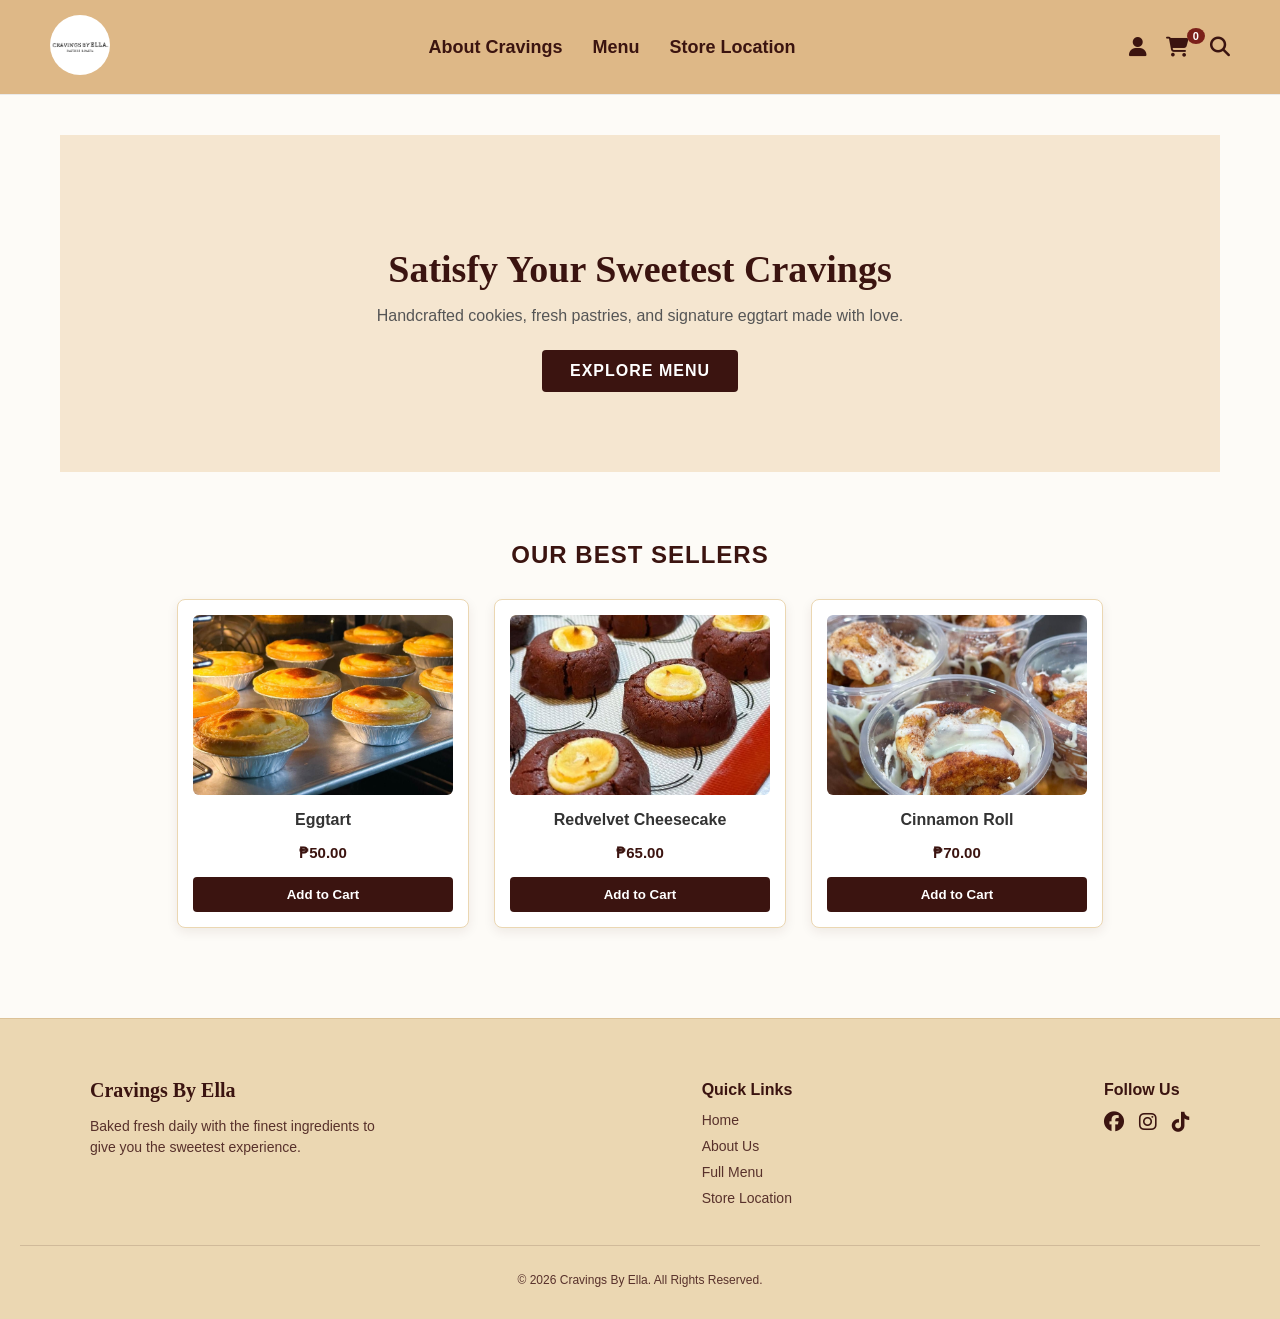
==== index.html @ 6d0ec0a1 "Initial website commit" ====
<!DOCTYPE html>
<html lang="en">
<head>
    <meta charset="UTF-8">
    <meta name="viewport" content="width=device-width, initial-scale=1.0">
    <title>Cravings By Ella</title>
    <link rel="stylesheet" href="style.css">
    <link rel="stylesheet" href="https://cdnjs.cloudflare.com/ajax/libs/font-awesome/6.5.1/css/all.min.css">
</head>
<body>

    <!-- Header Navigation Bar -->
    <header class="navbar">
      <div class="nav-logo">
        <a href="index.html"><img src="logo.jpg" alt="Cravings By Ella Logo"></a>
      </div>

      <nav class="nav-links">
        <a href="about.html">About Cravings</a>
        <a href="menu.html">Menu</a>
        <a href="locations.html">Store Location</a>
      </nav>

      <div class="nav-icons">
        <a href="account.html" title="Account"><i class="fa-solid fa-user"></i></a>
        <a href="#" id="cart-icon" title="Cart">
          <i class="fa-solid fa-cart-shopping"></i>
          <span id="cart-count">0</span>
        </a>
        <a href="#" id="search-icon" title="Search"><i class="fa-solid fa-magnifying-glass"></i></a>
      </div>

      <!-- Pop-down Search Bar -->
      <div id="search-bar" class="search-bar">
        <input type="text" placeholder="Search menu items..." id="search-input">
        <button id="close-search" class="close-search-btn">&times;</button>
      </div>
    </header>

    <!-- MAIN HOMEPAGE CONTENT -->
    <main class="page-content">
      <!-- 1. Hero Banner Section -->
      <section class="hero-section">
        <div class="hero-content">
          <h1>Satisfy Your Sweetest Cravings</h1>
          <p>Handcrafted cookies, fresh pastries, and signature eggtart made with love.</p>
          <a href="menu.html" class="btn-hero">EXPLORE MENU</a>
        </div>
      </section>

      <!-- 2. Featured Best Sellers -->
      <section class="featured-section">
        <h2 class="section-title">OUR BEST SELLERS</h2>
        <div class="product-grid">
          
          <div class="product-card">
            <img src="Eggtart.jpg" alt="Eggtart">
            <h3>Eggtart</h3>
            <p class="price">₱50.00</p>
            <button class="btn-add-cart">Add to Cart</button>
          </div>

          <div class="product-card">
            <img src="Redvelvet.jpg" alt="Redvelvet Cheesecake">
            <h3>Redvelvet Cheesecake</h3>
            <p class="price">₱65.00</p>
            <button class="btn-add-cart">Add to Cart</button>
          </div>

          <div class="product-card">
            <img src="CinnamonRoll.jpg" alt="Cinnamon Roll">
            <h3>Cinnamon Roll</h3>
            <p class="price">₱70.00</p>
            <button class="btn-add-cart">Add to Cart</button>
          </div>

        </div>
      </section>
    </main>

    <!-- Site Footer -->
    <footer class="site-footer">
      <div class="footer-container">
        <div class="footer-about">
          <h3>Cravings By Ella</h3>
          <p>Baked fresh daily with the finest ingredients to give you the sweetest experience.</p>
        </div>

        <div class="footer-links">
          <h4>Quick Links</h4>
          <ul>
            <li><a href="index.html">Home</a></li>
            <li><a href="about.html">About Us</a></li>
            <li><a href="menu.html">Full Menu</a></li>
            <li><a href="locations.html">Store Location</a></li>
          </ul>
        </div>

        <div class="footer-socials">
          <h4>Follow Us</h4>
          <div class="social-icons">
            <a href="https://www.facebook.com/Cravingsbyella" target="_blank" rel="noopener noreferrer" title="Facebook">
              <i class="fa-brands fa-facebook"></i>
            </a>
            <a href="https://www.instagram.com/cravingsbyella_/" target="_blank" rel="noopener noreferrer" title="Instagram">
              <i class="fa-brands fa-instagram"></i>
            </a>
            <a href="https://www.tiktok.com/@cravingsbyellaa" target="_blank" rel="noopener noreferrer" title="TikTok">
              <i class="fa-brands fa-tiktok"></i>
            </a>
          </div>
        </div>
      </div>

      <div class="footer-bottom">
        <p>&copy; 2026 Cravings By Ella. All Rights Reserved.</p>
      </div>
    </footer>

    <!-- Cart Slide-out Drawer -->
    <div id="cart-overlay" class="cart-overlay"></div>
    <aside id="cart-sidebar" class="cart-sidebar">
      <div class="cart-header">
        <h2>Your Shopping Cart</h2>
        <button id="close-cart" class="close-btn">&times;</button>
      </div>
      <div id="cart-items" class="cart-items">
        <p class="empty-cart-msg">Your cart is currently empty.</p>
      </div>
      <div class="cart-footer">
        <div class="cart-total">
          <span>Total:</span>
          <span id="cart-total-price">₱0.00</span>
        </div>
        <button class="btn-checkout">PROCEED TO CHECKOUT</button>
      </div>
    </aside>

    <script src="script.js"></script>
</body>
</html>
---- style.css ----
/* Header container layout */
.navbar {
  display: flex;
  justify-content: space-between;
  align-items: center;
  padding: 15px 50px;
  background-color: #DEB887;
  border-bottom: 1px solid #eaeaea;
  font-family: Arial, sans-serif;
  position: relative;
}

/* Logo styling */
.nav-logo img {
  width: 60px;             /* Adjust size as needed */
  height: 60px;            /* Must match width for a perfect circle */
  border-radius: 50%;      /* Makes the image round */
  object-fit: cover;       /* Prevents the image from stretching */
}

/* Navigation Links */
.nav-links {
  display: flex;
  gap: 30px;
}

.nav-links a {
  text-decoration: none;
  color: #3b1410; /* Dark brown text color */
  font-weight: 600;
  font-size: 18px;
}

.nav-links a:hover {
  color: #7b201a;
}

/* Right-side Action Icons */
.nav-icons a {
  color: #3b1410;       /* Icon color */
  font-size: 20px;      /* Icon size */
  text-decoration: none;
  margin-left: 15px;    /* Spacing between icons */
  transition: color 0.3s ease;
}

.nav-icons a:hover {
  color: #a83232;       /* Color when hovering over an icon */
}

/* Apply background color to entire body on account page */
body.account-page {
  background-color: #f5f3ef; /* Off-white background color */
  margin: 0;
  min-height: 100vh;
  display: flex;
  flex-direction: column;
}

/* Centered content wrapper */
.login-wrapper {
  flex: 1;
  display: flex;
  justify-content: center;
  align-items: center;
  padding: 40px 20px;
}

.login-box {
  width: 100%;
  max-width: 520px;
}

/* Heading style */
.login-heading {
  font-size: 26px;
  font-weight: 700;
  font-style: italic;
  letter-spacing: 1px;
  color: #1a1a1a;
  margin-bottom: 20px;
  font-family: sans-serif;
}

/* Form input fields */
.input-group {
  margin-bottom: 15px;
}

.login-input {
  width: 100%;
  padding: 12px 16px;
  border: 1px solid #000000;
  background-color: #ffffff;
  font-size: 14px;
  box-sizing: border-box;
  outline: none;
}

.login-input::placeholder {
  color: #a0a0a0;
}

/* Bottom action row */
.login-actions {
  display: flex;
  align-items: center;
  gap: 25px;
  margin-top: 20px;
  flex-wrap: wrap;
}

/* Sign In Button */
.btn-signin {
  background-color: #3b1410; /* Dark brown button color */
  color: #ffffff;
  border: none;
  padding: 10px 22px;
  font-size: 13px;
  font-weight: 700;
  letter-spacing: 1px;
  cursor: pointer;
  transition: background-color 0.2s ease;
}

.btn-signin:hover {
  background-color: #531c17;
}

/* Links */
.action-link {
  color: #3b1410;
  text-decoration: none;
  font-size: 12px;
  font-weight: 700;
  letter-spacing: 0.8px;
}

.action-link:hover {
  text-decoration: underline;
}

.forgot-pass {
  margin-left: auto; /* Pushes forgot password link to the right edge */
}

/* Cart Icon Badge */
#cart-icon {
  position: relative;
}

#cart-count {
  position: absolute;
  top: -8px;
  right: -10px;
  background-color: #7b201a;
  color: #ffffff;
  font-size: 11px;
  font-weight: bold;
  border-radius: 50%;
  padding: 2px 6px;
}

/* Semi-transparent Overlay */
.cart-overlay {
  position: fixed;
  top: 0;
  left: 0;
  width: 100%;
  height: 100%;
  background: rgba(0, 0, 0, 0.5);
  display: none;
  z-index: 999;
}

.cart-overlay.active {
  display: block;
}

/* Slide-out Sidebar Drawer */
.cart-sidebar {
  position: fixed;
  top: 0;
  right: -400px; /* Hidden off-screen */
  width: 360px;
  height: 100%;
  background-color: #ffffff;
  box-shadow: -2px 0 10px rgba(0,0,0,0.15);
  display: flex;
  flex-direction: column;
  transition: right 0.3s ease-in-out;
  z-index: 1000;
}

/* Fixed: Matched JS active state class */
.cart-sidebar.active {
  right: 0; /* Slides into view */
}

/* Cart Header */
.cart-header {
  padding: 20px;
  border-bottom: 1px solid #eaeaea;
  display: flex;
  justify-content: space-between;
  align-items: center;
}

.cart-header h2 {
  font-size: 18px;
  color: #3b1410;
  margin: 0;
}

.close-btn {
  background: none;
  border: none;
  font-size: 28px;
  cursor: pointer;
  color: #3b1410;
}

/* Cart Items Body */
.cart-items {
  flex: 1;
  padding: 20px;
  overflow-y: auto;
}

.empty-cart-msg {
  color: #777;
  text-align: center;
  margin-top: 40px;
}

/* Cart Footer */
.cart-footer {
  padding: 20px;
  border-top: 1px solid #eaeaea;
  background-color: #fcfcfc;
}

.cart-total {
  display: flex;
  justify-content: space-between;
  font-size: 16px;
  font-weight: bold;
  color: #3b1410;
  margin-bottom: 15px;
}

.btn-checkout {
  width: 100%;
  background-color: #3b1410;
  color: #ffffff;
  border: none;
  padding: 12px;
  font-size: 14px;
  font-weight: bold;
  cursor: pointer;
  letter-spacing: 1px;
}

.btn-checkout:hover {
  background-color: #581e18;
}

/* Hidden Search Bar overlay */
.search-bar {
  position: absolute;
  top: 100%;
  left: 0;
  width: 100%;
  background-color: #f3e5d0;
  border-bottom: 2px solid #3b1410;
  padding: 15px 30px;
  display: flex;
  align-items: center;
  justify-content: center;
  gap: 12px;
  box-sizing: border-box;
  opacity: 0;
  visibility: hidden;
  transform: translateY(-10px);
  transition: all 0.3s ease;
  z-index: 99; /* Fixed syntax error */
}

/* Class added by JavaScript to show search bar */
.search-bar.active {
  opacity: 1;
  visibility: visible;
  transform: translateY(0);
}

.search-bar input {
  width: 100%;
  max-width: 480px;
  padding: 10px 16px;
  border: 1px solid #3b1410;
  border-radius: 4px;
  background-color: #ffffff;
  color: #3b1410;
  font-size: 14px;
  outline: none;
}

.search-bar input::placeholder {
  color: #8c6a58;
}

.close-search-btn {
  background: none;
  border: none;
  font-size: 24px;
  color: #3b1410;
  cursor: pointer;
  padding: 0 8px;
  transition: color 0.2s ease;
}

.close-search-btn:hover {
  color: #7b201a;
}

/* --- HERO SECTION --- */
.hero-section {
  background-color: #f5e6d0;
  padding: 80px 20px;
  text-align: center;
}

.hero-content h1 {
  font-size: 38px;
  color: #3b1410;
  margin-bottom: 15px;
  font-family: serif;
}

.hero-content p {
  font-size: 16px;
  color: #555;
  margin-bottom: 25px;
}

.btn-hero {
  display: inline-block;
  background-color: #3b1410;
  color: #ffffff;
  padding: 12px 28px;
  text-decoration: none;
  font-weight: bold;
  letter-spacing: 1px;
  border-radius: 4px;
  transition: background-color 0.3s ease;
}

.btn-hero:hover {
  background-color: #581e18;
}

/* --- FEATURED SECTION --- */
.featured-section {
  padding: 50px 20px;
  max-width: 1100px;
  margin: 0 auto;
}

.section-title {
  text-align: center;
  font-size: 24px;
  color: #3b1410;
  margin-bottom: 30px;
  letter-spacing: 1px;
}

.product-grid {
  display: flex;
  justify-content: center;
  gap: 25px;
  flex-wrap: wrap;
}

.product-card {
  background-color: #ffffff;
  border: 1px solid #ebd7b2;
  border-radius: 8px;
  overflow: hidden;
  padding: 15px;
  width: 260px;
  text-align: center;
  box-shadow: 0 4px 12px rgba(59, 20, 16, 0.08);
}

.product-card img {
  width: 100%;
  height: 180px;
  object-fit: cover;
  border-radius: 6px;
  margin-bottom: 12px;
  display: block;
}

.product-card h3 {
  font-size: 16px;
  color: #333;
  margin-bottom: 8px;
}

.product-card .price {
  color: #3b1410;
  font-weight: bold;
  font-size: 15px;
  margin-bottom: 15px;
}

.btn-add-cart {
  width: 100%;
  background-color: #3b1410;
  color: white;
  border: none;
  padding: 10px;
  border-radius: 4px;
  cursor: pointer;
  font-weight: bold;
  transition: background 0.2s;
}

.btn-add-cart:hover {
  background-color: #581e18;
}

body {
  background-color: #fdfbf7;
  color: #3b1410;
  margin: 0;
  font-family: 'Poppins', sans-serif;
}

/* --- FOOTER STYLES --- */
.site-footer {
  background-color: #ebd7b2;
  color: #3b1410;
  padding: 40px 20px 20px;
  margin-top: 60px;
  border-top: 1px solid #dcc298;
}

.footer-container {
  max-width: 1100px;
  margin: 0 auto;
  display: flex;
  justify-content: space-between;
  flex-wrap: wrap;
  gap: 30px;
}

.footer-about {
  max-width: 300px;
}

.footer-about h3 {
  font-family: serif;
  font-size: 20px;
  margin-bottom: 10px;
  color: #3b1410;
}

.footer-about p {
  font-size: 14px;
  line-height: 1.5;
  color: #58312b;
}

.footer-links h4, .footer-socials h4 {
  font-size: 16px;
  margin-bottom: 12px;
  color: #3b1410;
}

.footer-links ul {
  list-style: none;
  padding: 0;
  margin: 0;
}

.footer-links li {
  margin-bottom: 8px;
}

.footer-links a {
  color: #58312b;
  text-decoration: none;
  font-size: 14px;
  transition: color 0.2s;
}

.footer-links a:hover {
  color: #7b201a;
}

.social-icons {
  display: flex;
  gap: 15px;
}

.social-icons a {
  color: #3b1410;
  font-size: 20px;
  transition: transform 0.2s, color 0.2s;
}

.social-icons a:hover {
  color: #7b201a;
  transform: translateY(-3px);
}

.footer-bottom {
  text-align: center;
  border-top: 1px solid rgba(59, 20, 16, 0.15);
  margin-top: 30px;
  padding-top: 15px;
  font-size: 12px;
  color: #58312b;
}

/* Page Layout Sticky Footer */
html, body {
  height: 100%;
  margin: 0;
}

body {
  display: flex;
  flex-direction: column;
  min-height: 100vh;
}

main.page-content, main {
  flex: 1;
  padding: 40px 20px;
  max-width: 1200px;
  margin: 0 auto;
  width: 100%;
  box-sizing: border-box;
}

.site-footer {
  margin-top: auto;
}
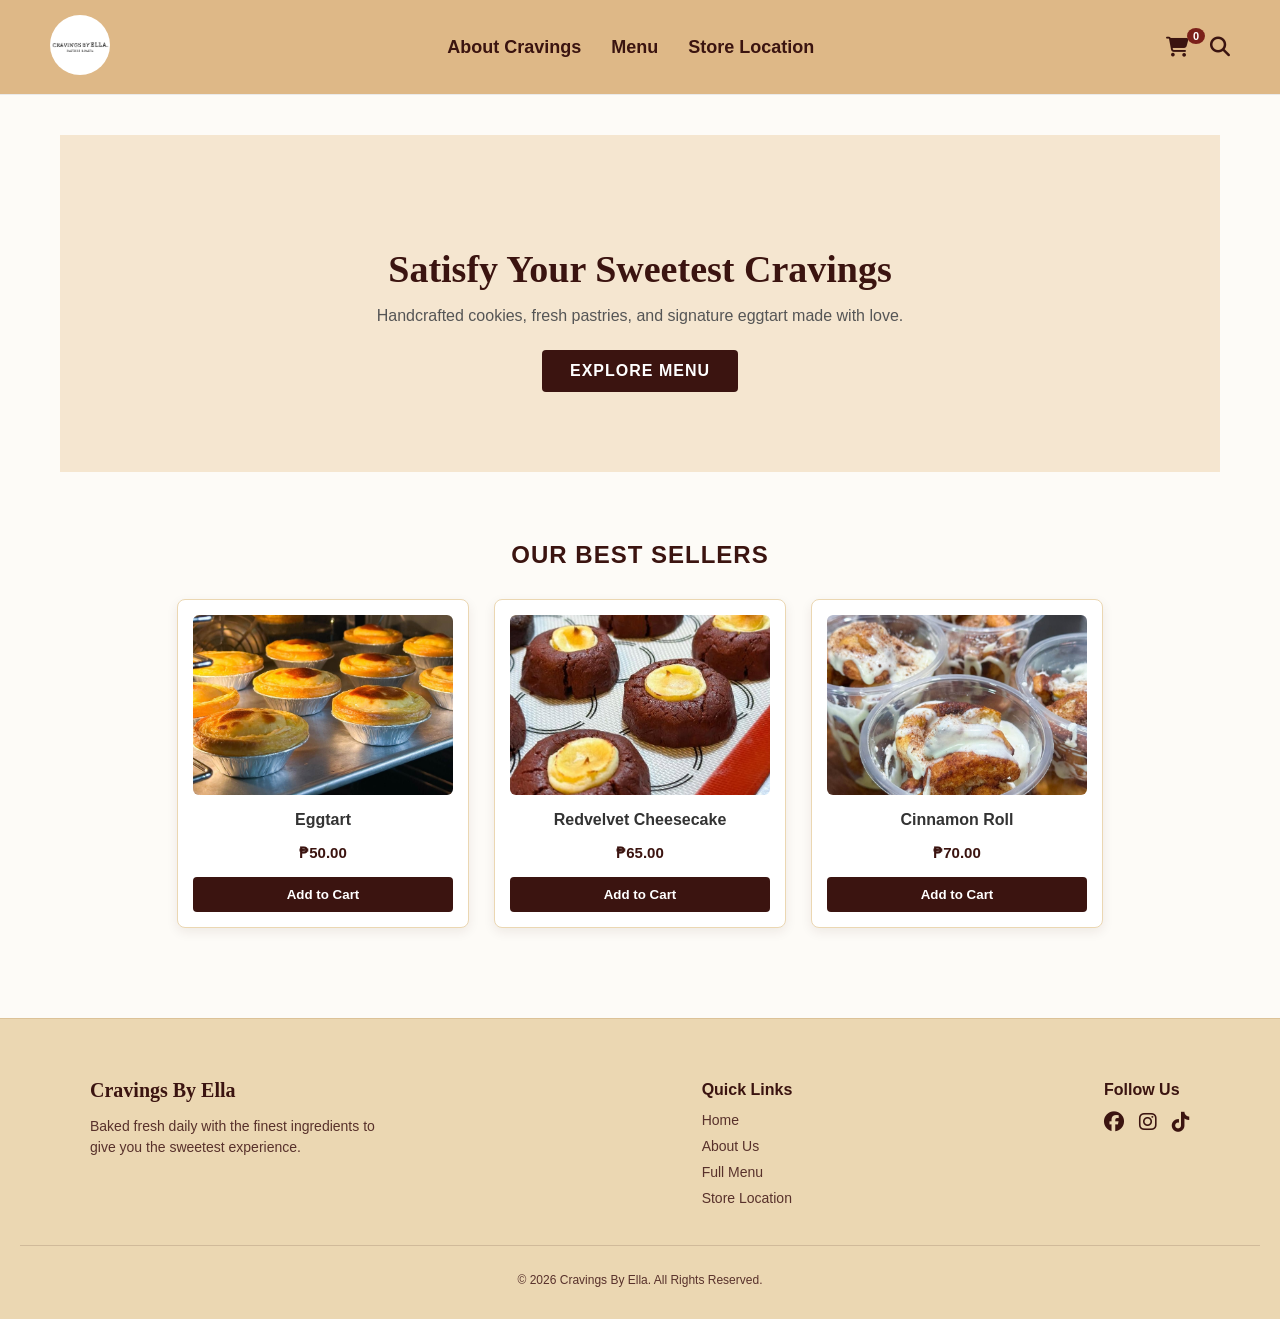
==== commit c6b71461: "Thank you" ====
--- a/index.html
+++ b/index.html
@@ -22,7 +22,6 @@
       </nav>
 
       <div class="nav-icons">
-        <a href="account.html" title="Account"><i class="fa-solid fa-user"></i></a>
         <a href="#" id="cart-icon" title="Cart">
           <i class="fa-solid fa-cart-shopping"></i>
           <span id="cart-count">0</span>
--- a/style.css
+++ b/style.css
@@ -192,7 +192,6 @@
   z-index: 1000;
 }
 
-/* Fixed: Matched JS active state class */
 .cart-sidebar.active {
   right: 0; /* Slides into view */
 }
@@ -283,10 +282,9 @@
   visibility: hidden;
   transform: translateY(-10px);
   transition: all 0.3s ease;
-  z-index: 99; /* Fixed syntax error */
-}
-
-/* Class added by JavaScript to show search bar */
+  z-index: 99;
+}
+
 .search-bar.active {
   opacity: 1;
   visibility: visible;
@@ -430,13 +428,6 @@
   background-color: #581e18;
 }
 
-body {
-  background-color: #fdfbf7;
-  color: #3b1410;
-  margin: 0;
-  font-family: 'Poppins', sans-serif;
-}
-
 /* --- FOOTER STYLES --- */
 .site-footer {
   background-color: #ebd7b2;
@@ -534,6 +525,9 @@
   display: flex;
   flex-direction: column;
   min-height: 100vh;
+  background-color: #fdfbf7;
+  color: #3b1410;
+  font-family: 'Poppins', sans-serif;
 }
 
 main.page-content, main {
@@ -547,4 +541,95 @@
 
 .site-footer {
   margin-top: auto;
+}
+
+/* --- GOOGLE MAPS CONTAINER STYLES --- */
+.map-container {
+  width: 100%;
+  max-width: 900px;
+  margin: 0 auto 30px auto;
+  border: 2px solid #3b1410;
+  border-radius: 12px;
+  overflow: hidden;
+  box-shadow: 0 6px 18px rgba(59, 20, 16, 0.12);
+}
+
+.map-container iframe {
+  display: block;
+  width: 100%;
+  height: 450px;
+}
+
+/* --- IMPROVED MOBILE RESPONSIVE STYLES --- */
+@media screen and (max-width: 768px) {
+  /* Fix sa Navbar Container para hindi magsikip */
+  .navbar {
+    padding: 12px 15px;
+    flex-direction: column;
+    align-items: center;
+    gap: 12px;
+  }
+
+  /* Logo Size Adjustment */
+  .nav-logo img {
+    width: 50px;
+    height: 50px;
+  }
+
+  /* I-center at i-space ang Navigation Links */
+  .nav-links {
+    display: flex;
+    flex-wrap: wrap;
+    justify-content: center;
+    gap: 10px 20px;
+    width: 100%;
+  }
+
+  .nav-links a {
+    font-size: 15px;
+    text-align: center;
+  }
+
+  /* I-center ang Action Icons sa baba ng links */
+  .nav-icons {
+    display: flex;
+    justify-content: center;
+    align-items: center;
+    gap: 22px;
+    margin-top: 4px;
+  }
+
+  .nav-icons a {
+    margin-left: 0;
+    font-size: 19px;
+  }
+
+  /* Hero Section Padding */
+  .hero-section {
+    padding: 40px 15px;
+  }
+
+  .hero-content h1 {
+    font-size: 28px;
+  }
+
+  /* Product Card Width */
+  .product-grid {
+    gap: 15px;
+  }
+
+  .product-card {
+    width: 100%;
+    max-width: 300px;
+  }
+
+  /* Mobile Cart Sidebar Width */
+  .cart-sidebar {
+    width: 100%;
+    right: -100%;
+  }
+
+  .cart-sidebar.active {
+    right: 0;
+  }
 }
